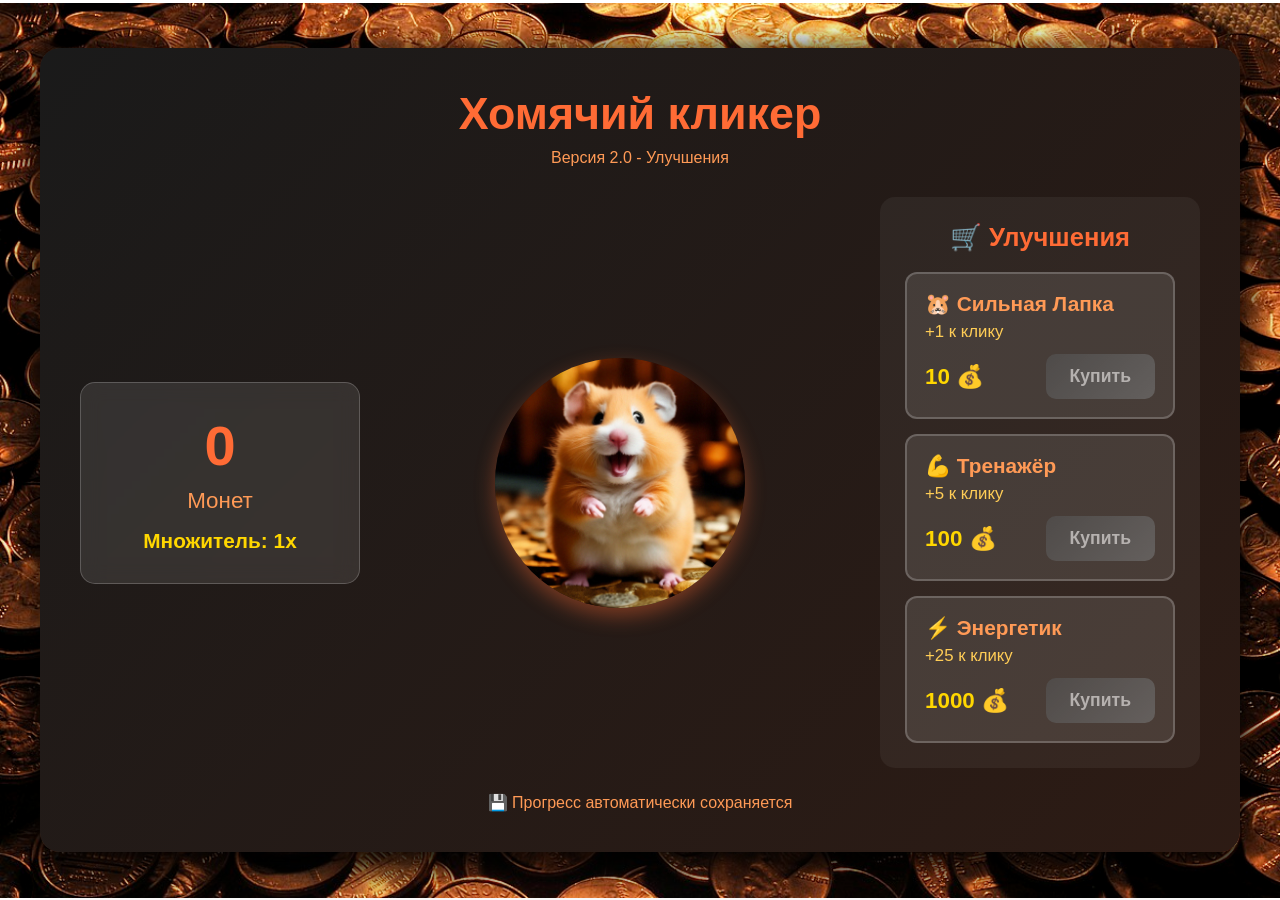
==== index.html @ 07d09e2d "Add JSDoc for v2.0" ====
<!doctype html>
<html lang="ru">
  <head>
    <meta charset="UTF-8" />
    <meta name="viewport" content="width=device-width, initial-scale=1.0" />
    <title>HamsterClicker v2.0</title>
    <link rel="stylesheet" href="style/global.css" />
    <link rel="stylesheet" href="style/text.css" />
    <link rel="stylesheet" href="style/components.css" />
  </head>
  <body>
    <div class="container">
      <h1>Хомячий кликер</h1>
      <div class="version">Версия 2.0 - Улучшения</div>

      <div class="game-layout">
        <!-- Колонка 1: Статистика -->
        <div class="stats">
          <div class="coins" id="coins">0</div>
          <div class="label">Монет</div>
          <div class="multiplier">Множитель: <span id="multiplier">1</span>x</div>
        </div>

        <!-- Колонка 2: Кнопка клика -->
        <button class="click-button" id="clickBtn"></button>

        <!-- Колонка 3: Магазин улучшений -->
        <div class="shop">
          <h2>🛒 Улучшения</h2>
          <div class="shop-items" id="shopItems"></div>
        </div>
      </div>

      <div class="footer">💾 Прогресс автоматически сохраняется</div>
    </div>
    <script type="module" src="/module/game.js"></script>
  </body>
</html>
---- style/global.css ----
/* Глобальные стили */
* {
  margin: 0;
  padding: 0;
  box-sizing: border-box;
}

body {
  font-family: "Arial", sans-serif;
  background: linear-gradient(135deg, #ff9a56 0%, #ffcd56 100%);
  background-image: url("../img/money.png");
  background-position: center;
  background-repeat: no-repeat;
  background-size: 100%;
  min-height: 100vh;
  display: flex;
  justify-content: center;
  align-items: center;
  padding: 20px;
}

/* Плавающий текст при клике */
.floating-text {
  position: fixed;
  font-size: 2em;
  font-weight: bold;
  color: #ff6b35;
  pointer-events: none;
  animation: floatUp 1s ease-out forwards;
  text-shadow: 2px 2px 4px rgba(0, 0, 0, 0.5);
  z-index: 1000;
}

@keyframes floatUp {
  0% {
    opacity: 1;
    transform: translateY(0);
  }
  100% {
    opacity: 0;
    transform: translateY(-100px);
  }
}
---- style/text.css ----
/* Заголовки и текст */
h1 {
  text-align: center;
  color: #ff6b35;
  margin-bottom: 10px;
  font-size: 2.8em;
}

.version {
  text-align: center;
  color: #ff9a56;
  margin-bottom: 30px;
  font-size: 1em;
}

.coins {
  font-size: 3.5em;
  color: #ff6b35;
  font-weight: bold;
  margin-bottom: 10px;
}

.label {
  color: #ff9a56;
  font-size: 1.4em;
}
---- style/components.css ----
/* Основной контейнер */
.container {
  background: linear-gradient(135deg, #1a1a1a 0%, #2d1b14 100%);
  border-radius: 20px;
  padding: 40px;
  box-shadow: 0 10px 30px 10px rgba(0, 0, 0, 0.9);
  max-width: 1200px;
  width: 100%;
}

.game-layout {
  display: grid;
  grid-template-columns: 280px 1fr 320px;
  gap: 40px;
  align-items: center;
}

/* Статистика */
.stats {
  background: rgba(255, 255, 255, 0.1);
  backdrop-filter: blur(10px);
  border: 1px solid rgba(255, 255, 255, 0.2);
  border-radius: 15px;
  padding: 30px;
  text-align: center;
}

.multiplier {
  color: #ffd700;
  font-size: 1.3em;
  margin-top: 15px;
  font-weight: bold;
}

/* Главная кнопка клика */
.click-button {
  width: 250px;
  height: 250px;
  border-radius: 50%;
  background: linear-gradient(135deg, #ff6b35 0%, #ff9a56 100%);
  border: none;
  color: white;
  font-size: 2em;
  font-weight: bold;
  cursor: pointer;
  margin: 0 auto;
  display: block;
  box-shadow: 0 8px 20px rgba(255, 107, 53, 0.4);
  transition: all 0.1s ease;
  background-image: url("../img/hamster.png");
  background-position: center;
  background-repeat: no-repeat;
  background-size: 100%;
}

.click-button:hover {
  transform: scale(1.05);
  box-shadow: 0 12px 25px rgba(255, 107, 53, 0.5);
}

.click-button:active {
  transform: scale(0.95);
}

/* Магазин улучшений */
.shop {
  background: rgba(255, 255, 255, 0.05);
  border-radius: 15px;
  padding: 25px;
}

.shop h2 {
  color: #ff6b35;
  font-size: 1.6em;
  margin-bottom: 20px;
  text-align: center;
}

/* Список улучшений */
.shop-items {
  display: flex;
  flex-direction: column;
  gap: 15px;
}

/* Элемент улучшения */
.shop-item {
  background: rgba(255, 255, 255, 0.1);
  border: 2px solid rgba(255, 255, 255, 0.2);
  border-radius: 12px;
  padding: 18px;
  transition: all 0.3s ease;
}

.shop-item:hover {
  background: rgba(255, 255, 255, 0.15);
  border-color: rgba(255, 154, 86, 0.5);
  transform: translateX(5px);
}

/* Информация об улучшении */
.shop-item-info {
  margin-bottom: 12px;
}

.shop-item-name {
  color: #ff9a56;
  font-size: 1.3em;
  font-weight: bold;
  margin-bottom: 6px;
}

.shop-item-power {
  color: #ffcd56;
  font-size: 1.05em;
}

/* Блок покупки */
.shop-item-buy {
  display: flex;
  justify-content: space-between;
  align-items: center;
}

.shop-item-cost {
  color: #ffd700;
  font-size: 1.4em;
  font-weight: bold;
}

.shop-item-cost::after {
  content: ' 💰';
}

/* Кнопка покупки */
.shop-item-btn {
  background: linear-gradient(135deg, #ff6b35 0%, #ff9a56 100%);
  border: none;
  border-radius: 10px;
  padding: 12px 24px;
  color: white;
  font-size: 1.1em;
  font-weight: bold;
  cursor: pointer;
  transition: all 0.3s ease;
}

.shop-item-btn:hover {
  transform: scale(1.05);
  box-shadow: 0 4px 15px rgba(255, 107, 53, 0.5);
}

.shop-item-btn.disabled {
  background: linear-gradient(135deg, #555 0%, #777 100%);
  cursor: not-allowed;
  opacity: 0.6;
}

.shop-item-btn.disabled:hover {
  transform: none;
  box-shadow: none;
}

/* Футер */
.footer {
  text-align: center;
  margin-top: 25px;
  color: #ff9a56;
  font-size: 1em;
}

/* Адаптивность */
@media (max-width: 1100px) {
  .game-layout {
    grid-template-columns: 1fr;
    gap: 25px;
  }
  
  .stats, .shop {
    max-width: 500px;
    margin: 0 auto;
  }
}
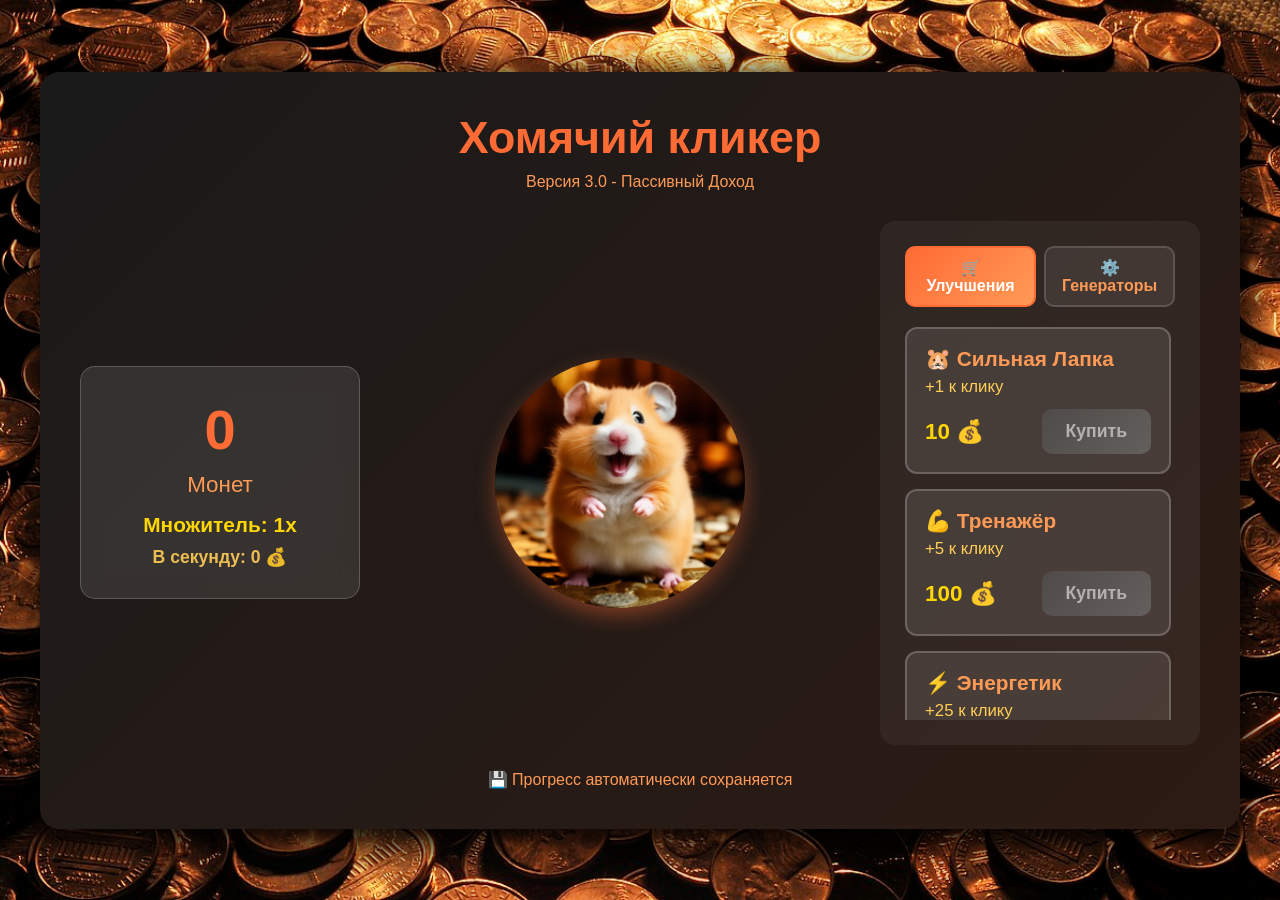
==== commit 42593018: "feat: add passive income" ====
--- a/index.html
+++ b/index.html
@@ -3,7 +3,7 @@
   <head>
     <meta charset="UTF-8" />
     <meta name="viewport" content="width=device-width, initial-scale=1.0" />
-    <title>HamsterClicker v2.0</title>
+    <title>HamsterClicker v3.0</title>
     <link rel="stylesheet" href="style/global.css" />
     <link rel="stylesheet" href="style/text.css" />
     <link rel="stylesheet" href="style/components.css" />
@@ -11,7 +11,7 @@
   <body>
     <div class="container">
       <h1>Хомячий кликер</h1>
-      <div class="version">Версия 2.0 - Улучшения</div>
+      <div class="version">Версия 3.0 - Пассивный Доход</div>
 
       <div class="game-layout">
         <!-- Колонка 1: Статистика -->
@@ -19,15 +19,26 @@
           <div class="coins" id="coins">0</div>
           <div class="label">Монет</div>
           <div class="multiplier">Множитель: <span id="multiplier">1</span>x</div>
+          <div class="passive-income">В секунду: <span id="coinsPerSec">0</span> 💰</div>
         </div>
 
         <!-- Колонка 2: Кнопка клика -->
         <button class="click-button" id="clickBtn"></button>
 
-        <!-- Колонка 3: Магазин улучшений -->
+        <!-- Колонка 3: Единый магазин с табами -->
         <div class="shop">
-          <h2>🛒 Улучшения</h2>
-          <div class="shop-items" id="shopItems"></div>
+          <div class="shop-tabs">
+            <button class="shop-tab active" id="tab-upgrades">🛒 Улучшения</button>
+            <button class="shop-tab" id="tab-generators">⚙️ Генераторы</button>
+          </div>
+
+          <div class="shop-panel" id="panel-upgrades">
+            <div class="shop-items" id="shopItems"></div>
+          </div>
+
+          <div class="shop-panel hidden" id="panel-generators">
+            <div class="shop-items" id="generatorItems"></div>
+          </div>
         </div>
       </div>
 
--- a/style/global.css
+++ b/style/global.css
@@ -7,11 +7,11 @@
 
 body {
   font-family: "Arial", sans-serif;
-  background: linear-gradient(135deg, #ff9a56 0%, #ffcd56 100%);
+  background: linear-gradient(135deg, #ff9a56 0%, #ffcd56 100%) center / cover fixed;
   background-image: url("../img/money.png");
   background-position: center;
   background-repeat: no-repeat;
-  background-size: 100%;
+  background-size: cover;
   min-height: 100vh;
   display: flex;
   justify-content: center;
--- a/style/components.css
+++ b/style/components.css
@@ -30,6 +30,15 @@
   font-size: 1.3em;
   margin-top: 15px;
   font-weight: bold;
+}
+
+/* Пассивный доход в секунду */
+.passive-income {
+  color: #ffcd56;
+  font-size: 1.1em;
+  margin-top: 10px;
+  font-weight: bold;
+  opacity: 0.9;
 }
 
 /* Главная кнопка клика */
@@ -62,21 +71,78 @@
   transform: scale(0.95);
 }
 
-/* Магазин улучшений */
+/* Магазин */
 .shop {
   background: rgba(255, 255, 255, 0.05);
   border-radius: 15px;
   padding: 25px;
 }
 
-.shop h2 {
-  color: #ff6b35;
-  font-size: 1.6em;
+/* Табы переключения разделов магазина */
+.shop-tabs {
+  display: flex;
+  gap: 8px;
   margin-bottom: 20px;
-  text-align: center;
-}
-
-/* Список улучшений */
+}
+
+.shop-tab {
+  flex: 1;
+  background: rgba(255, 255, 255, 0.08);
+  border: 2px solid rgba(255, 255, 255, 0.15);
+  border-radius: 10px;
+  padding: 10px 8px;
+  color: #ff9a56;
+  font-size: 1em;
+  font-weight: bold;
+  cursor: pointer;
+  transition: all 0.2s ease;
+}
+
+.shop-tab:hover {
+  background: rgba(255, 255, 255, 0.14);
+  border-color: rgba(255, 154, 86, 0.4);
+}
+
+.shop-tab.active {
+  background: linear-gradient(135deg, #ff6b35 0%, #ff9a56 100%);
+  border-color: #ff6b35;
+  color: white;
+}
+
+/* Панели магазина */
+.shop-panel {
+  display: block;
+  /* Фиксированная высота — ровно 3 товара (121px) + 2 gap (15px) = 393px */
+  height: 393px;
+  overflow-y: auto;
+  overflow-x: hidden;
+  padding-right: 4px;
+  scrollbar-width: thin;
+  scrollbar-color: rgba(255, 107, 53, 0.4) transparent;
+}
+
+.shop-panel::-webkit-scrollbar {
+  width: 4px;
+}
+
+.shop-panel::-webkit-scrollbar-track {
+  background: transparent;
+}
+
+.shop-panel::-webkit-scrollbar-thumb {
+  background: rgba(255, 107, 53, 0.4);
+  border-radius: 4px;
+}
+
+.shop-panel::-webkit-scrollbar-thumb:hover {
+  background: rgba(255, 107, 53, 0.7);
+}
+
+.shop-panel.hidden {
+  display: none;
+}
+
+/* Список улучшений / генераторов */
 .shop-items {
   display: flex;
   flex-direction: column;
@@ -113,6 +179,13 @@
 .shop-item-power {
   color: #ffcd56;
   font-size: 1.05em;
+}
+
+/* Строка со счётчиком купленных генераторов */
+.shop-item-owned {
+  color: rgba(255, 205, 86, 0.6);
+  font-size: 0.9em;
+  margin-top: 6px;
 }
 
 /* Блок покупки */
@@ -175,7 +248,7 @@
     grid-template-columns: 1fr;
     gap: 25px;
   }
-  
+
   .stats, .shop {
     max-width: 500px;
     margin: 0 auto;
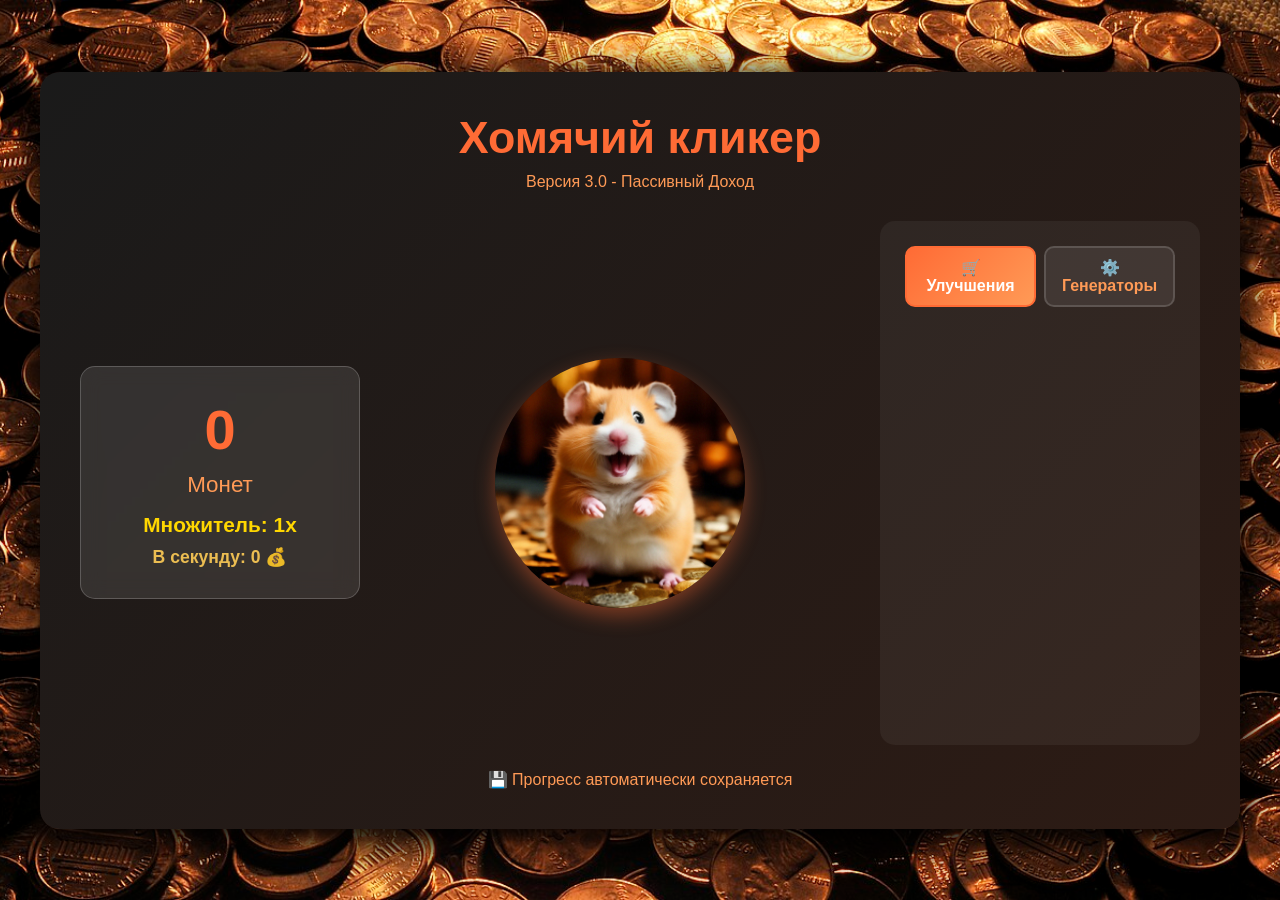
==== commit 9c393af7: "fix: src in index.html" ====
--- a/index.html
+++ b/index.html
@@ -44,6 +44,6 @@
 
       <div class="footer">💾 Прогресс автоматически сохраняется</div>
     </div>
-    <script type="module" src="/module/game.js"></script>
+    <script type="module" src="../HamsterClickerRep/module/game.js"></script>
   </body>
 </html>
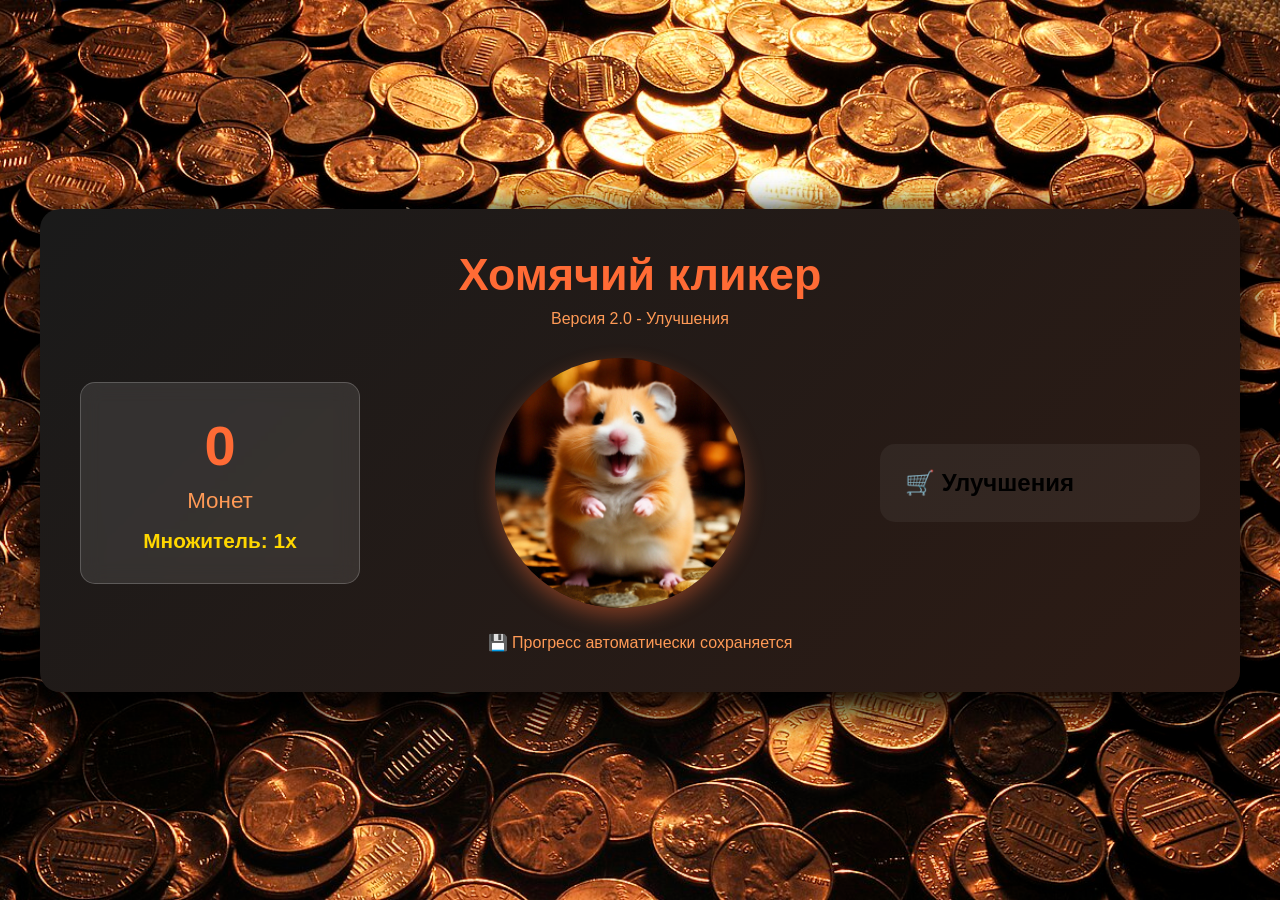
==== commit 9ad49647: "fix: In index.html changed the path to js and changed the start guide" ====
--- a/index.html
+++ b/index.html
@@ -3,7 +3,7 @@
   <head>
     <meta charset="UTF-8" />
     <meta name="viewport" content="width=device-width, initial-scale=1.0" />
-    <title>HamsterClicker v3.0</title>
+    <title>HamsterClicker v2.0</title>
     <link rel="stylesheet" href="style/global.css" />
     <link rel="stylesheet" href="style/text.css" />
     <link rel="stylesheet" href="style/components.css" />
@@ -11,7 +11,7 @@
   <body>
     <div class="container">
       <h1>Хомячий кликер</h1>
-      <div class="version">Версия 3.0 - Пассивный Доход</div>
+      <div class="version">Версия 2.0 - Улучшения</div>
 
       <div class="game-layout">
         <!-- Колонка 1: Статистика -->
@@ -19,26 +19,15 @@
           <div class="coins" id="coins">0</div>
           <div class="label">Монет</div>
           <div class="multiplier">Множитель: <span id="multiplier">1</span>x</div>
-          <div class="passive-income">В секунду: <span id="coinsPerSec">0</span> 💰</div>
         </div>
 
         <!-- Колонка 2: Кнопка клика -->
         <button class="click-button" id="clickBtn"></button>
 
-        <!-- Колонка 3: Единый магазин с табами -->
+        <!-- Колонка 3: Магазин улучшений -->
         <div class="shop">
-          <div class="shop-tabs">
-            <button class="shop-tab active" id="tab-upgrades">🛒 Улучшения</button>
-            <button class="shop-tab" id="tab-generators">⚙️ Генераторы</button>
-          </div>
-
-          <div class="shop-panel" id="panel-upgrades">
-            <div class="shop-items" id="shopItems"></div>
-          </div>
-
-          <div class="shop-panel hidden" id="panel-generators">
-            <div class="shop-items" id="generatorItems"></div>
-          </div>
+          <h2>🛒 Улучшения</h2>
+          <div class="shop-items" id="shopItems"></div>
         </div>
       </div>
 
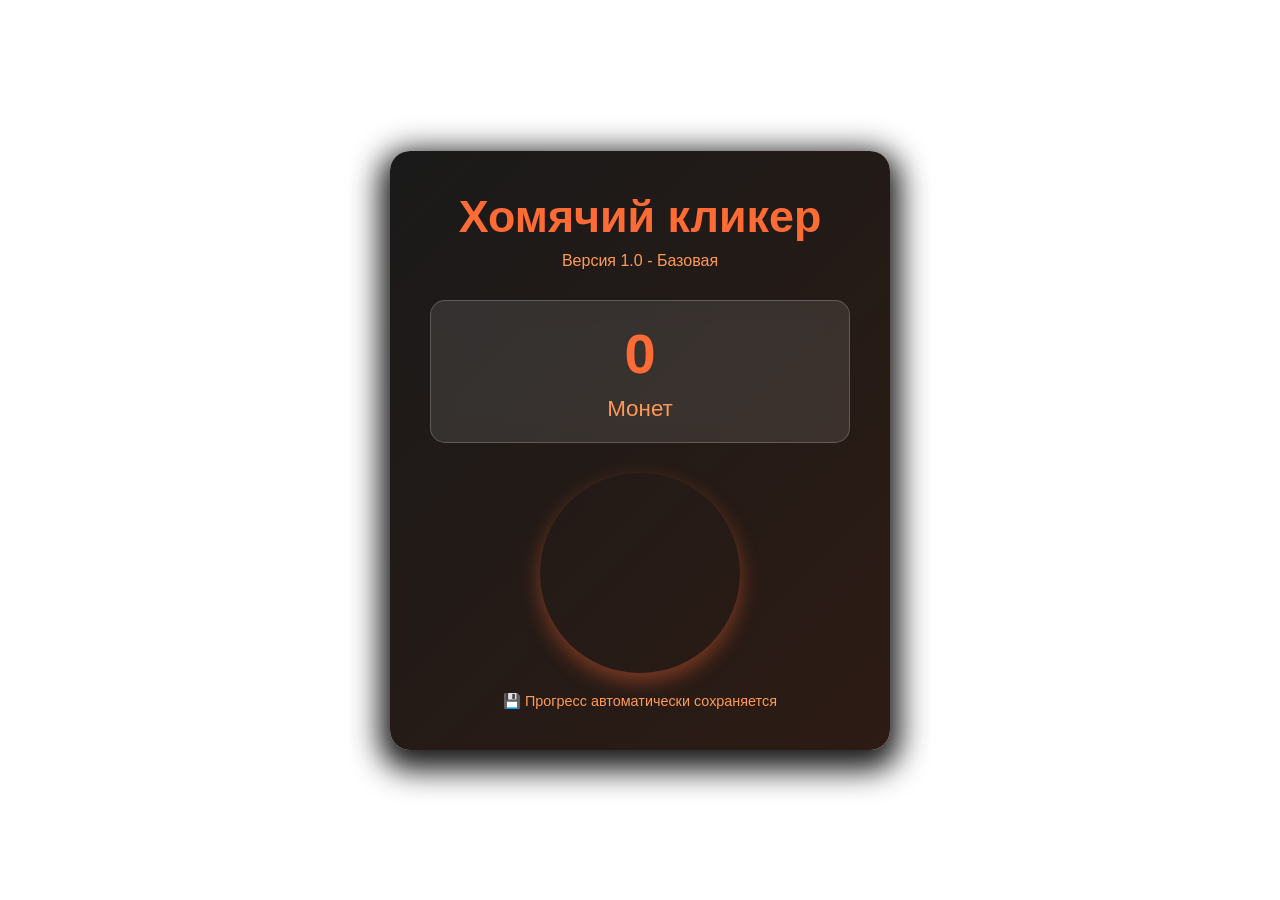
==== commit efa8e24c: "Fix: paths and README" ====
--- a/index.html
+++ b/index.html
@@ -3,7 +3,7 @@
   <head>
     <meta charset="UTF-8" />
     <meta name="viewport" content="width=device-width, initial-scale=1.0" />
-    <title>HamsterClicker v2.0</title>
+    <title>HamsterClicker</title>
     <link rel="stylesheet" href="style/global.css" />
     <link rel="stylesheet" href="style/text.css" />
     <link rel="stylesheet" href="style/components.css" />
@@ -11,25 +11,14 @@
   <body>
     <div class="container">
       <h1>Хомячий кликер</h1>
-      <div class="version">Версия 2.0 - Улучшения</div>
+      <div class="version">Версия 1.0 - Базовая</div>
 
-      <div class="game-layout">
-        <!-- Колонка 1: Статистика -->
-        <div class="stats">
-          <div class="coins" id="coins">0</div>
-          <div class="label">Монет</div>
-          <div class="multiplier">Множитель: <span id="multiplier">1</span>x</div>
-        </div>
+      <div class="stats">
+        <div class="coins" id="coins">0</div>
+        <div class="label">Монет</div>
+      </div>
 
-        <!-- Колонка 2: Кнопка клика -->
-        <button class="click-button" id="clickBtn"></button>
-
-        <!-- Колонка 3: Магазин улучшений -->
-        <div class="shop">
-          <h2>🛒 Улучшения</h2>
-          <div class="shop-items" id="shopItems"></div>
-        </div>
-      </div>
+      <button class="click-button" id="clickBtn"></button>
 
       <div class="footer">💾 Прогресс автоматически сохраняется</div>
     </div>
--- a/style/global.css
+++ b/style/global.css
@@ -7,37 +7,14 @@
 
 body {
   font-family: "Arial", sans-serif;
-  background: linear-gradient(135deg, #ff9a56 0%, #ffcd56 100%) center / cover fixed;
-  background-image: url("../img/money.png");
+  background: linear-gradient(135deg, #ff9a56 0%, #ffcd56 100%);
+  background-image: url("/HamsterClickerRep/img/money.png");
   background-position: center;
   background-repeat: no-repeat;
-  background-size: cover;
+  background-size: 100%;
   min-height: 100vh;
   display: flex;
   justify-content: center;
   align-items: center;
   padding: 20px;
 }
-
-/* Плавающий текст при клике */
-.floating-text {
-  position: fixed;
-  font-size: 2em;
-  font-weight: bold;
-  color: #ff6b35;
-  pointer-events: none;
-  animation: floatUp 1s ease-out forwards;
-  text-shadow: 2px 2px 4px rgba(0, 0, 0, 0.5);
-  z-index: 1000;
-}
-
-@keyframes floatUp {
-  0% {
-    opacity: 1;
-    transform: translateY(0);
-  }
-  100% {
-    opacity: 0;
-    transform: translateY(-100px);
-  }
-}
--- a/style/components.css
+++ b/style/components.css
@@ -4,15 +4,8 @@
   border-radius: 20px;
   padding: 40px;
   box-shadow: 0 10px 30px 10px rgba(0, 0, 0, 0.9);
-  max-width: 1200px;
+  max-width: 500px;
   width: 100%;
-}
-
-.game-layout {
-  display: grid;
-  grid-template-columns: 280px 1fr 320px;
-  gap: 40px;
-  align-items: center;
 }
 
 /* Статистика */
@@ -21,30 +14,15 @@
   backdrop-filter: blur(10px);
   border: 1px solid rgba(255, 255, 255, 0.2);
   border-radius: 15px;
-  padding: 30px;
+  padding: 20px;
+  margin-bottom: 30px;
   text-align: center;
-}
-
-.multiplier {
-  color: #ffd700;
-  font-size: 1.3em;
-  margin-top: 15px;
-  font-weight: bold;
-}
-
-/* Пассивный доход в секунду */
-.passive-income {
-  color: #ffcd56;
-  font-size: 1.1em;
-  margin-top: 10px;
-  font-weight: bold;
-  opacity: 0.9;
 }
 
 /* Главная кнопка клика */
 .click-button {
-  width: 250px;
-  height: 250px;
+  width: 200px;
+  height: 200px;
   border-radius: 50%;
   background: linear-gradient(135deg, #ff6b35 0%, #ff9a56 100%);
   border: none;
@@ -56,7 +34,7 @@
   display: block;
   box-shadow: 0 8px 20px rgba(255, 107, 53, 0.4);
   transition: all 0.1s ease;
-  background-image: url("../img/hamster.png");
+  background-image: url("/HamsterClickerRep/img/hamster.png");
   background-position: center;
   background-repeat: no-repeat;
   background-size: 100%;
@@ -71,186 +49,10 @@
   transform: scale(0.95);
 }
 
-/* Магазин */
-.shop {
-  background: rgba(255, 255, 255, 0.05);
-  border-radius: 15px;
-  padding: 25px;
-}
-
-/* Табы переключения разделов магазина */
-.shop-tabs {
-  display: flex;
-  gap: 8px;
-  margin-bottom: 20px;
-}
-
-.shop-tab {
-  flex: 1;
-  background: rgba(255, 255, 255, 0.08);
-  border: 2px solid rgba(255, 255, 255, 0.15);
-  border-radius: 10px;
-  padding: 10px 8px;
-  color: #ff9a56;
-  font-size: 1em;
-  font-weight: bold;
-  cursor: pointer;
-  transition: all 0.2s ease;
-}
-
-.shop-tab:hover {
-  background: rgba(255, 255, 255, 0.14);
-  border-color: rgba(255, 154, 86, 0.4);
-}
-
-.shop-tab.active {
-  background: linear-gradient(135deg, #ff6b35 0%, #ff9a56 100%);
-  border-color: #ff6b35;
-  color: white;
-}
-
-/* Панели магазина */
-.shop-panel {
-  display: block;
-  /* Фиксированная высота — ровно 3 товара (121px) + 2 gap (15px) = 393px */
-  height: 393px;
-  overflow-y: auto;
-  overflow-x: hidden;
-  padding-right: 4px;
-  scrollbar-width: thin;
-  scrollbar-color: rgba(255, 107, 53, 0.4) transparent;
-}
-
-.shop-panel::-webkit-scrollbar {
-  width: 4px;
-}
-
-.shop-panel::-webkit-scrollbar-track {
-  background: transparent;
-}
-
-.shop-panel::-webkit-scrollbar-thumb {
-  background: rgba(255, 107, 53, 0.4);
-  border-radius: 4px;
-}
-
-.shop-panel::-webkit-scrollbar-thumb:hover {
-  background: rgba(255, 107, 53, 0.7);
-}
-
-.shop-panel.hidden {
-  display: none;
-}
-
-/* Список улучшений / генераторов */
-.shop-items {
-  display: flex;
-  flex-direction: column;
-  gap: 15px;
-}
-
-/* Элемент улучшения */
-.shop-item {
-  background: rgba(255, 255, 255, 0.1);
-  border: 2px solid rgba(255, 255, 255, 0.2);
-  border-radius: 12px;
-  padding: 18px;
-  transition: all 0.3s ease;
-}
-
-.shop-item:hover {
-  background: rgba(255, 255, 255, 0.15);
-  border-color: rgba(255, 154, 86, 0.5);
-  transform: translateX(5px);
-}
-
-/* Информация об улучшении */
-.shop-item-info {
-  margin-bottom: 12px;
-}
-
-.shop-item-name {
-  color: #ff9a56;
-  font-size: 1.3em;
-  font-weight: bold;
-  margin-bottom: 6px;
-}
-
-.shop-item-power {
-  color: #ffcd56;
-  font-size: 1.05em;
-}
-
-/* Строка со счётчиком купленных генераторов */
-.shop-item-owned {
-  color: rgba(255, 205, 86, 0.6);
-  font-size: 0.9em;
-  margin-top: 6px;
-}
-
-/* Блок покупки */
-.shop-item-buy {
-  display: flex;
-  justify-content: space-between;
-  align-items: center;
-}
-
-.shop-item-cost {
-  color: #ffd700;
-  font-size: 1.4em;
-  font-weight: bold;
-}
-
-.shop-item-cost::after {
-  content: ' 💰';
-}
-
-/* Кнопка покупки */
-.shop-item-btn {
-  background: linear-gradient(135deg, #ff6b35 0%, #ff9a56 100%);
-  border: none;
-  border-radius: 10px;
-  padding: 12px 24px;
-  color: white;
-  font-size: 1.1em;
-  font-weight: bold;
-  cursor: pointer;
-  transition: all 0.3s ease;
-}
-
-.shop-item-btn:hover {
-  transform: scale(1.05);
-  box-shadow: 0 4px 15px rgba(255, 107, 53, 0.5);
-}
-
-.shop-item-btn.disabled {
-  background: linear-gradient(135deg, #555 0%, #777 100%);
-  cursor: not-allowed;
-  opacity: 0.6;
-}
-
-.shop-item-btn.disabled:hover {
-  transform: none;
-  box-shadow: none;
-}
-
 /* Футер */
 .footer {
   text-align: center;
-  margin-top: 25px;
+  margin-top: 20px;
   color: #ff9a56;
-  font-size: 1em;
+  font-size: 0.9em;
 }
-
-/* Адаптивность */
-@media (max-width: 1100px) {
-  .game-layout {
-    grid-template-columns: 1fr;
-    gap: 25px;
-  }
-
-  .stats, .shop {
-    max-width: 500px;
-    margin: 0 auto;
-  }
-}
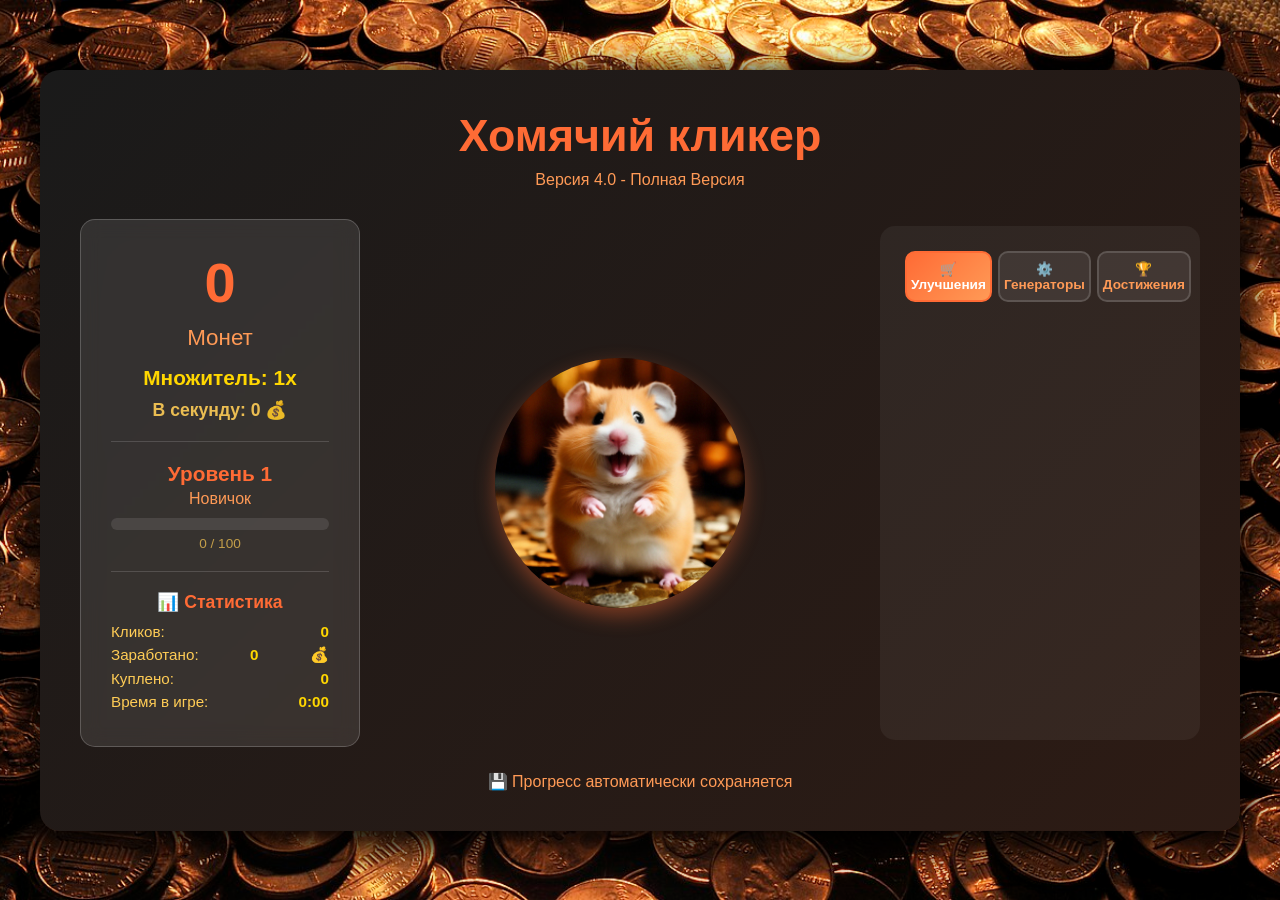
==== commit 7492f6e2: "version 4 and fix script path in index.html" ====
--- a/index.html
+++ b/index.html
@@ -3,7 +3,7 @@
   <head>
     <meta charset="UTF-8" />
     <meta name="viewport" content="width=device-width, initial-scale=1.0" />
-    <title>HamsterClicker</title>
+    <title>HamsterClicker v4.0</title>
     <link rel="stylesheet" href="style/global.css" />
     <link rel="stylesheet" href="style/text.css" />
     <link rel="stylesheet" href="style/components.css" />
@@ -11,14 +11,60 @@
   <body>
     <div class="container">
       <h1>Хомячий кликер</h1>
-      <div class="version">Версия 1.0 - Базовая</div>
+      <div class="version">Версия 4.0 - Полная Версия</div>
 
-      <div class="stats">
-        <div class="coins" id="coins">0</div>
-        <div class="label">Монет</div>
+      <div class="game-layout">
+        <!-- Колонка 1: Статистика + Уровень -->
+        <div class="stats">
+          <div class="coins" id="coins">0</div>
+          <div class="label">Монет</div>
+          <div class="multiplier">Множитель: <span id="multiplier">1</span>x</div>
+          <div class="passive-income">В секунду: <span id="coinsPerSec">0</span> 💰</div>
+
+          <div class="level-block">
+            <div class="level-title">Уровень <span id="level">1</span></div>
+            <div class="level-name" id="levelName">Новичок</div>
+            <div class="progress-bar-wrap">
+              <div class="progress-bar" id="progressBar"></div>
+            </div>
+            <div class="progress-label">
+              <span id="progressCurrent">0</span> / <span id="progressNext">100</span>
+            </div>
+          </div>
+
+          <div class="stats-block">
+            <div class="stats-title">📊 Статистика</div>
+            <div class="stats-row">Кликов: <span id="totalClicks">0</span></div>
+            <div class="stats-row">Заработано: <span id="totalEarned">0</span> 💰</div>
+            <div class="stats-row">Куплено: <span id="totalPurchases">0</span></div>
+            <div class="stats-row">Время в игре: <span id="playTime">0:00</span></div>
+          </div>
+        </div>
+
+        <!-- Колонка 2: Кнопка клика -->
+        <button class="click-button" id="clickBtn"></button>
+
+        <!-- Колонка 3: Магазин + Достижения -->
+        <div class="shop">
+          <div class="shop-tabs">
+            <button class="shop-tab active" id="tab-upgrades">🛒 Улучшения</button>
+            <button class="shop-tab" id="tab-generators">⚙️ Генераторы</button>
+            <button class="shop-tab" id="tab-achievements">🏆 Достижения</button>
+          </div>
+
+          <div class="shop-panel" id="panel-upgrades">
+            <div class="shop-items" id="shopItems"></div>
+          </div>
+
+          <div class="shop-panel hidden" id="panel-generators">
+            <div class="shop-items" id="generatorItems"></div>
+          </div>
+
+          <div class="shop-panel hidden" id="panel-achievements">
+            <div class="shop-items" id="achievementItems"></div>
+          </div>
+        </div>
       </div>
-
-      <button class="click-button" id="clickBtn"></button>
 
       <div class="footer">💾 Прогресс автоматически сохраняется</div>
     </div>
--- a/style/global.css
+++ b/style/global.css
@@ -7,14 +7,80 @@
 
 body {
   font-family: "Arial", sans-serif;
-  background: linear-gradient(135deg, #ff9a56 0%, #ffcd56 100%);
-  background-image: url("/HamsterClickerRep/img/money.png");
+  background: linear-gradient(135deg, #ff9a56 0%, #ffcd56 100%) center / cover fixed;
+  background-image: url("../img/money.png");
   background-position: center;
   background-repeat: no-repeat;
-  background-size: 100%;
+  background-size: cover;
   min-height: 100vh;
   display: flex;
   justify-content: center;
   align-items: center;
   padding: 20px;
 }
+
+/* Плавающий текст при клике */
+.floating-text {
+  position: fixed;
+  font-size: 2em;
+  font-weight: bold;
+  color: #ff6b35;
+  pointer-events: none;
+  animation: floatUp 1s ease-out forwards;
+  text-shadow: 2px 2px 4px rgba(0, 0, 0, 0.5);
+  z-index: 1000;
+}
+
+@keyframes floatUp {
+  0% {
+    opacity: 1;
+    transform: translateY(0);
+  }
+  100% {
+    opacity: 0;
+    transform: translateY(-100px);
+  }
+}
+
+/* Уведомление о разблокировке достижения */
+.achievement-notification {
+  position: fixed;
+  bottom: 30px;
+  right: 30px;
+  background: linear-gradient(135deg, #2d1b14 0%, #1a1a1a 100%);
+  border: 2px solid #ffd700;
+  border-radius: 14px;
+  padding: 16px 22px;
+  display: flex;
+  flex-direction: column;
+  gap: 4px;
+  z-index: 2000;
+  box-shadow: 0 6px 24px rgba(0, 0, 0, 0.7);
+  animation: notifIn 0.4s ease;
+}
+
+.notif-title {
+  color: #ffd700;
+  font-size: 0.9em;
+  font-weight: bold;
+}
+
+.notif-name {
+  color: #ff9a56;
+  font-size: 1.1em;
+  font-weight: bold;
+}
+
+.notif-hide {
+  animation: notifOut 0.5s ease forwards;
+}
+
+@keyframes notifIn {
+  from { opacity: 0; transform: translateX(60px); }
+  to   { opacity: 1; transform: translateX(0);    }
+}
+
+@keyframes notifOut {
+  from { opacity: 1; transform: translateX(0);    }
+  to   { opacity: 0; transform: translateX(60px); }
+}
--- a/style/components.css
+++ b/style/components.css
@@ -4,8 +4,15 @@
   border-radius: 20px;
   padding: 40px;
   box-shadow: 0 10px 30px 10px rgba(0, 0, 0, 0.9);
-  max-width: 500px;
+  max-width: 1200px;
   width: 100%;
+}
+
+.game-layout {
+  display: grid;
+  grid-template-columns: 280px 1fr 320px;
+  gap: 40px;
+  align-items: center;
 }
 
 /* Статистика */
@@ -14,15 +21,101 @@
   backdrop-filter: blur(10px);
   border: 1px solid rgba(255, 255, 255, 0.2);
   border-radius: 15px;
-  padding: 20px;
-  margin-bottom: 30px;
+  padding: 30px;
   text-align: center;
+}
+
+.multiplier {
+  color: #ffd700;
+  font-size: 1.3em;
+  margin-top: 15px;
+  font-weight: bold;
+}
+
+/* Пассивный доход в секунду */
+.passive-income {
+  color: #ffcd56;
+  font-size: 1.1em;
+  margin-top: 10px;
+  font-weight: bold;
+  opacity: 0.9;
+}
+
+/* Блок уровня */
+.level-block {
+  margin-top: 20px;
+  padding-top: 20px;
+  border-top: 1px solid rgba(255, 255, 255, 0.15);
+}
+
+.level-title {
+  color: #ff6b35;
+  font-size: 1.3em;
+  font-weight: bold;
+  margin-bottom: 4px;
+}
+
+.level-name {
+  color: #ff9a56;
+  font-size: 1em;
+  margin-bottom: 10px;
+}
+
+/* Прогресс-бар */
+.progress-bar-wrap {
+  background: rgba(255, 255, 255, 0.1);
+  border-radius: 8px;
+  height: 12px;
+  overflow: hidden;
+  margin-bottom: 6px;
+}
+
+.progress-bar {
+  height: 100%;
+  width: 0%;
+  background: linear-gradient(90deg, #ff6b35 0%, #ff9a56 100%);
+  border-radius: 8px;
+  transition: width 0.4s ease;
+}
+
+.progress-label {
+  color: rgba(255, 205, 86, 0.7);
+  font-size: 0.85em;
+}
+
+/* Расширенная статистика */
+.stats-block {
+  margin-top: 20px;
+  padding-top: 20px;
+  border-top: 1px solid rgba(255, 255, 255, 0.15);
+  text-align: left;
+}
+
+.stats-title {
+  color: #ff6b35;
+  font-size: 1.1em;
+  font-weight: bold;
+  margin-bottom: 10px;
+  text-align: center;
+}
+
+.stats-row {
+  color: #ffcd56;
+  font-size: 0.95em;
+  margin-bottom: 6px;
+  display: flex;
+  justify-content: space-between;
+}
+
+.stats-row span {
+  color: #ffd700;
+  font-weight: bold;
 }
 
 /* Главная кнопка клика */
 .click-button {
-  width: 200px;
-  height: 200px;
+  width: 250px;
+  height: 250px;
   border-radius: 50%;
   background: linear-gradient(135deg, #ff6b35 0%, #ff9a56 100%);
   border: none;
@@ -34,7 +127,7 @@
   display: block;
   box-shadow: 0 8px 20px rgba(255, 107, 53, 0.4);
   transition: all 0.1s ease;
-  background-image: url("/HamsterClickerRep/img/hamster.png");
+  background-image: url("../img/hamster.png");
   background-position: center;
   background-repeat: no-repeat;
   background-size: 100%;
@@ -49,10 +142,219 @@
   transform: scale(0.95);
 }
 
+/* Магазин */
+.shop {
+  background: rgba(255, 255, 255, 0.05);
+  border-radius: 15px;
+  padding: 25px;
+}
+
+/* Табы переключения разделов магазина */
+.shop-tabs {
+  display: flex;
+  gap: 6px;
+  margin-bottom: 20px;
+}
+
+.shop-tab {
+  flex: 1;
+  background: rgba(255, 255, 255, 0.08);
+  border: 2px solid rgba(255, 255, 255, 0.15);
+  border-radius: 10px;
+  padding: 8px 4px;
+  color: #ff9a56;
+  font-size: 0.85em;
+  font-weight: bold;
+  cursor: pointer;
+  transition: all 0.2s ease;
+}
+
+.shop-tab:hover {
+  background: rgba(255, 255, 255, 0.14);
+  border-color: rgba(255, 154, 86, 0.4);
+}
+
+.shop-tab.active {
+  background: linear-gradient(135deg, #ff6b35 0%, #ff9a56 100%);
+  border-color: #ff6b35;
+  color: white;
+}
+
+/* Панели магазина */
+.shop-panel {
+  display: block;
+  /* Фиксированная высота — ровно 3 товара (121px) + 2 gap (15px) = 393px */
+  height: 393px;
+  overflow-y: auto;
+  overflow-x: hidden;
+  padding-right: 4px;
+  scrollbar-width: thin;
+  scrollbar-color: rgba(255, 107, 53, 0.4) transparent;
+}
+
+.shop-panel::-webkit-scrollbar {
+  width: 4px;
+}
+
+.shop-panel::-webkit-scrollbar-track {
+  background: transparent;
+}
+
+.shop-panel::-webkit-scrollbar-thumb {
+  background: rgba(255, 107, 53, 0.4);
+  border-radius: 4px;
+}
+
+.shop-panel::-webkit-scrollbar-thumb:hover {
+  background: rgba(255, 107, 53, 0.7);
+}
+
+.shop-panel.hidden {
+  display: none;
+}
+
+/* Список улучшений / генераторов */
+.shop-items {
+  display: flex;
+  flex-direction: column;
+  gap: 15px;
+}
+
+/* Элемент улучшения */
+.shop-item {
+  background: rgba(255, 255, 255, 0.1);
+  border: 2px solid rgba(255, 255, 255, 0.2);
+  border-radius: 12px;
+  padding: 18px;
+  transition: all 0.3s ease;
+}
+
+.shop-item:hover {
+  background: rgba(255, 255, 255, 0.15);
+  border-color: rgba(255, 154, 86, 0.5);
+  transform: translateX(5px);
+}
+
+/* Достижение — выполненное */
+.achievement-item.unlocked {
+  border-color: rgba(255, 215, 0, 0.6);
+  background: rgba(255, 215, 0, 0.08);
+}
+
+/* Достижение — заблокированное */
+.achievement-item.locked {
+  opacity: 0.45;
+}
+
+.achievement-item.locked:hover {
+  transform: none;
+}
+
+/* Информация об улучшении */
+.shop-item-info {
+  margin-bottom: 12px;
+}
+
+.shop-item-name {
+  color: #ff9a56;
+  font-size: 1.3em;
+  font-weight: bold;
+  margin-bottom: 6px;
+}
+
+.shop-item-power {
+  color: #ffcd56;
+  font-size: 1.05em;
+}
+
+/* Строка со счётчиком купленных генераторов */
+.shop-item-owned {
+  color: rgba(255, 205, 86, 0.6);
+  font-size: 0.9em;
+  margin-top: 6px;
+}
+
+/* Блок покупки */
+.shop-item-buy {
+  display: flex;
+  justify-content: space-between;
+  align-items: center;
+}
+
+.shop-item-cost {
+  color: #ffd700;
+  font-size: 1.4em;
+  font-weight: bold;
+}
+
+.shop-item-cost::after {
+  content: ' 💰';
+}
+
+/* Кнопка покупки */
+.shop-item-btn {
+  background: linear-gradient(135deg, #ff6b35 0%, #ff9a56 100%);
+  border: none;
+  border-radius: 10px;
+  padding: 12px 24px;
+  color: white;
+  font-size: 1.1em;
+  font-weight: bold;
+  cursor: pointer;
+  transition: all 0.3s ease;
+}
+
+.shop-item-btn:hover {
+  transform: scale(1.05);
+  box-shadow: 0 4px 15px rgba(255, 107, 53, 0.5);
+}
+
+.shop-item-btn.disabled {
+  background: linear-gradient(135deg, #555 0%, #777 100%);
+  cursor: not-allowed;
+  opacity: 0.6;
+}
+
+.shop-item-btn.disabled:hover {
+  transform: none;
+  box-shadow: none;
+}
+
+/* Карточка достижения */
+.achievement-desc {
+  color: #ffcd56;
+  font-size: 0.95em;
+  margin-top: 4px;
+}
+
+.achievement-status {
+  margin-top: 10px;
+  font-size: 0.9em;
+  font-weight: bold;
+  color: rgba(255, 255, 255, 0.4);
+}
+
+.achievement-item.unlocked .achievement-status {
+  color: #ffd700;
+}
+
 /* Футер */
 .footer {
   text-align: center;
-  margin-top: 20px;
+  margin-top: 25px;
   color: #ff9a56;
-  font-size: 0.9em;
-}
+  font-size: 1em;
+}
+
+/* Адаптивность */
+@media (max-width: 1100px) {
+  .game-layout {
+    grid-template-columns: 1fr;
+    gap: 25px;
+  }
+
+  .stats, .shop {
+    max-width: 500px;
+    margin: 0 auto;
+  }
+}
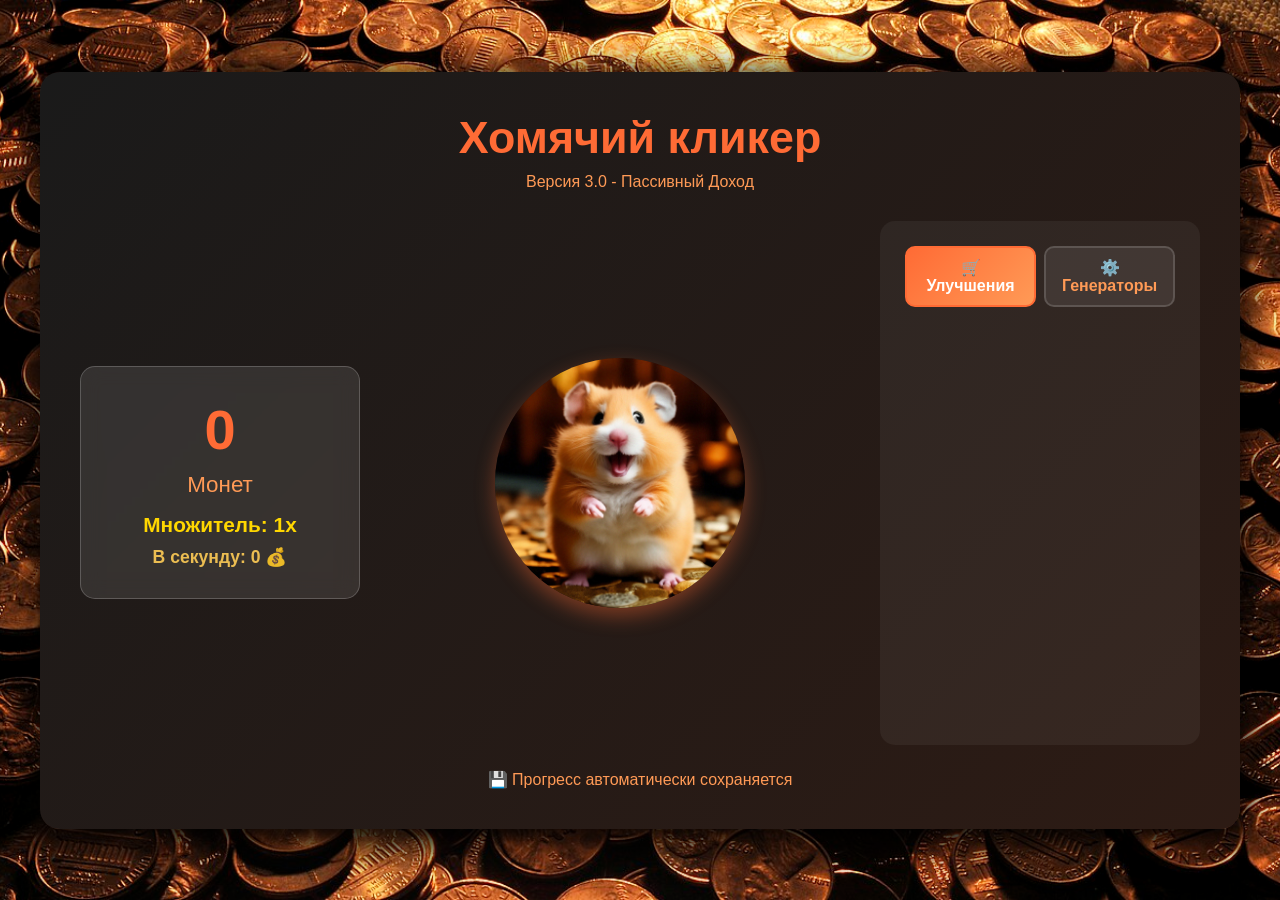
==== commit 9accd5c0: "Merge pull request #3 from Alexander-Osyanin/ClickerTeam3.1 feat: add passive income" ====
--- a/index.html
+++ b/index.html
@@ -3,7 +3,7 @@
   <head>
     <meta charset="UTF-8" />
     <meta name="viewport" content="width=device-width, initial-scale=1.0" />
-    <title>HamsterClicker v4.0</title>
+    <title>HamsterClicker v3.0</title>
     <link rel="stylesheet" href="style/global.css" />
     <link rel="stylesheet" href="style/text.css" />
     <link rel="stylesheet" href="style/components.css" />
@@ -11,45 +11,25 @@
   <body>
     <div class="container">
       <h1>Хомячий кликер</h1>
-      <div class="version">Версия 4.0 - Полная Версия</div>
+      <div class="version">Версия 3.0 - Пассивный Доход</div>
 
       <div class="game-layout">
-        <!-- Колонка 1: Статистика + Уровень -->
+        <!-- Колонка 1: Статистика -->
         <div class="stats">
           <div class="coins" id="coins">0</div>
           <div class="label">Монет</div>
           <div class="multiplier">Множитель: <span id="multiplier">1</span>x</div>
           <div class="passive-income">В секунду: <span id="coinsPerSec">0</span> 💰</div>
-
-          <div class="level-block">
-            <div class="level-title">Уровень <span id="level">1</span></div>
-            <div class="level-name" id="levelName">Новичок</div>
-            <div class="progress-bar-wrap">
-              <div class="progress-bar" id="progressBar"></div>
-            </div>
-            <div class="progress-label">
-              <span id="progressCurrent">0</span> / <span id="progressNext">100</span>
-            </div>
-          </div>
-
-          <div class="stats-block">
-            <div class="stats-title">📊 Статистика</div>
-            <div class="stats-row">Кликов: <span id="totalClicks">0</span></div>
-            <div class="stats-row">Заработано: <span id="totalEarned">0</span> 💰</div>
-            <div class="stats-row">Куплено: <span id="totalPurchases">0</span></div>
-            <div class="stats-row">Время в игре: <span id="playTime">0:00</span></div>
-          </div>
         </div>
 
         <!-- Колонка 2: Кнопка клика -->
         <button class="click-button" id="clickBtn"></button>
 
-        <!-- Колонка 3: Магазин + Достижения -->
+        <!-- Колонка 3: Единый магазин с табами -->
         <div class="shop">
           <div class="shop-tabs">
             <button class="shop-tab active" id="tab-upgrades">🛒 Улучшения</button>
             <button class="shop-tab" id="tab-generators">⚙️ Генераторы</button>
-            <button class="shop-tab" id="tab-achievements">🏆 Достижения</button>
           </div>
 
           <div class="shop-panel" id="panel-upgrades">
@@ -59,10 +39,6 @@
           <div class="shop-panel hidden" id="panel-generators">
             <div class="shop-items" id="generatorItems"></div>
           </div>
-
-          <div class="shop-panel hidden" id="panel-achievements">
-            <div class="shop-items" id="achievementItems"></div>
-          </div>
         </div>
       </div>
 
--- a/style/global.css
+++ b/style/global.css
@@ -41,46 +41,3 @@
     transform: translateY(-100px);
   }
 }
-
-/* Уведомление о разблокировке достижения */
-.achievement-notification {
-  position: fixed;
-  bottom: 30px;
-  right: 30px;
-  background: linear-gradient(135deg, #2d1b14 0%, #1a1a1a 100%);
-  border: 2px solid #ffd700;
-  border-radius: 14px;
-  padding: 16px 22px;
-  display: flex;
-  flex-direction: column;
-  gap: 4px;
-  z-index: 2000;
-  box-shadow: 0 6px 24px rgba(0, 0, 0, 0.7);
-  animation: notifIn 0.4s ease;
-}
-
-.notif-title {
-  color: #ffd700;
-  font-size: 0.9em;
-  font-weight: bold;
-}
-
-.notif-name {
-  color: #ff9a56;
-  font-size: 1.1em;
-  font-weight: bold;
-}
-
-.notif-hide {
-  animation: notifOut 0.5s ease forwards;
-}
-
-@keyframes notifIn {
-  from { opacity: 0; transform: translateX(60px); }
-  to   { opacity: 1; transform: translateX(0);    }
-}
-
-@keyframes notifOut {
-  from { opacity: 1; transform: translateX(0);    }
-  to   { opacity: 0; transform: translateX(60px); }
-}
--- a/style/components.css
+++ b/style/components.css
@@ -39,77 +39,6 @@
   margin-top: 10px;
   font-weight: bold;
   opacity: 0.9;
-}
-
-/* Блок уровня */
-.level-block {
-  margin-top: 20px;
-  padding-top: 20px;
-  border-top: 1px solid rgba(255, 255, 255, 0.15);
-}
-
-.level-title {
-  color: #ff6b35;
-  font-size: 1.3em;
-  font-weight: bold;
-  margin-bottom: 4px;
-}
-
-.level-name {
-  color: #ff9a56;
-  font-size: 1em;
-  margin-bottom: 10px;
-}
-
-/* Прогресс-бар */
-.progress-bar-wrap {
-  background: rgba(255, 255, 255, 0.1);
-  border-radius: 8px;
-  height: 12px;
-  overflow: hidden;
-  margin-bottom: 6px;
-}
-
-.progress-bar {
-  height: 100%;
-  width: 0%;
-  background: linear-gradient(90deg, #ff6b35 0%, #ff9a56 100%);
-  border-radius: 8px;
-  transition: width 0.4s ease;
-}
-
-.progress-label {
-  color: rgba(255, 205, 86, 0.7);
-  font-size: 0.85em;
-}
-
-/* Расширенная статистика */
-.stats-block {
-  margin-top: 20px;
-  padding-top: 20px;
-  border-top: 1px solid rgba(255, 255, 255, 0.15);
-  text-align: left;
-}
-
-.stats-title {
-  color: #ff6b35;
-  font-size: 1.1em;
-  font-weight: bold;
-  margin-bottom: 10px;
-  text-align: center;
-}
-
-.stats-row {
-  color: #ffcd56;
-  font-size: 0.95em;
-  margin-bottom: 6px;
-  display: flex;
-  justify-content: space-between;
-}
-
-.stats-row span {
-  color: #ffd700;
-  font-weight: bold;
 }
 
 /* Главная кнопка клика */
@@ -152,7 +81,7 @@
 /* Табы переключения разделов магазина */
 .shop-tabs {
   display: flex;
-  gap: 6px;
+  gap: 8px;
   margin-bottom: 20px;
 }
 
@@ -161,9 +90,9 @@
   background: rgba(255, 255, 255, 0.08);
   border: 2px solid rgba(255, 255, 255, 0.15);
   border-radius: 10px;
-  padding: 8px 4px;
+  padding: 10px 8px;
   color: #ff9a56;
-  font-size: 0.85em;
+  font-size: 1em;
   font-weight: bold;
   cursor: pointer;
   transition: all 0.2s ease;
@@ -235,21 +164,6 @@
   transform: translateX(5px);
 }
 
-/* Достижение — выполненное */
-.achievement-item.unlocked {
-  border-color: rgba(255, 215, 0, 0.6);
-  background: rgba(255, 215, 0, 0.08);
-}
-
-/* Достижение — заблокированное */
-.achievement-item.locked {
-  opacity: 0.45;
-}
-
-.achievement-item.locked:hover {
-  transform: none;
-}
-
 /* Информация об улучшении */
 .shop-item-info {
   margin-bottom: 12px;
@@ -320,24 +234,6 @@
   box-shadow: none;
 }
 
-/* Карточка достижения */
-.achievement-desc {
-  color: #ffcd56;
-  font-size: 0.95em;
-  margin-top: 4px;
-}
-
-.achievement-status {
-  margin-top: 10px;
-  font-size: 0.9em;
-  font-weight: bold;
-  color: rgba(255, 255, 255, 0.4);
-}
-
-.achievement-item.unlocked .achievement-status {
-  color: #ffd700;
-}
-
 /* Футер */
 .footer {
   text-align: center;
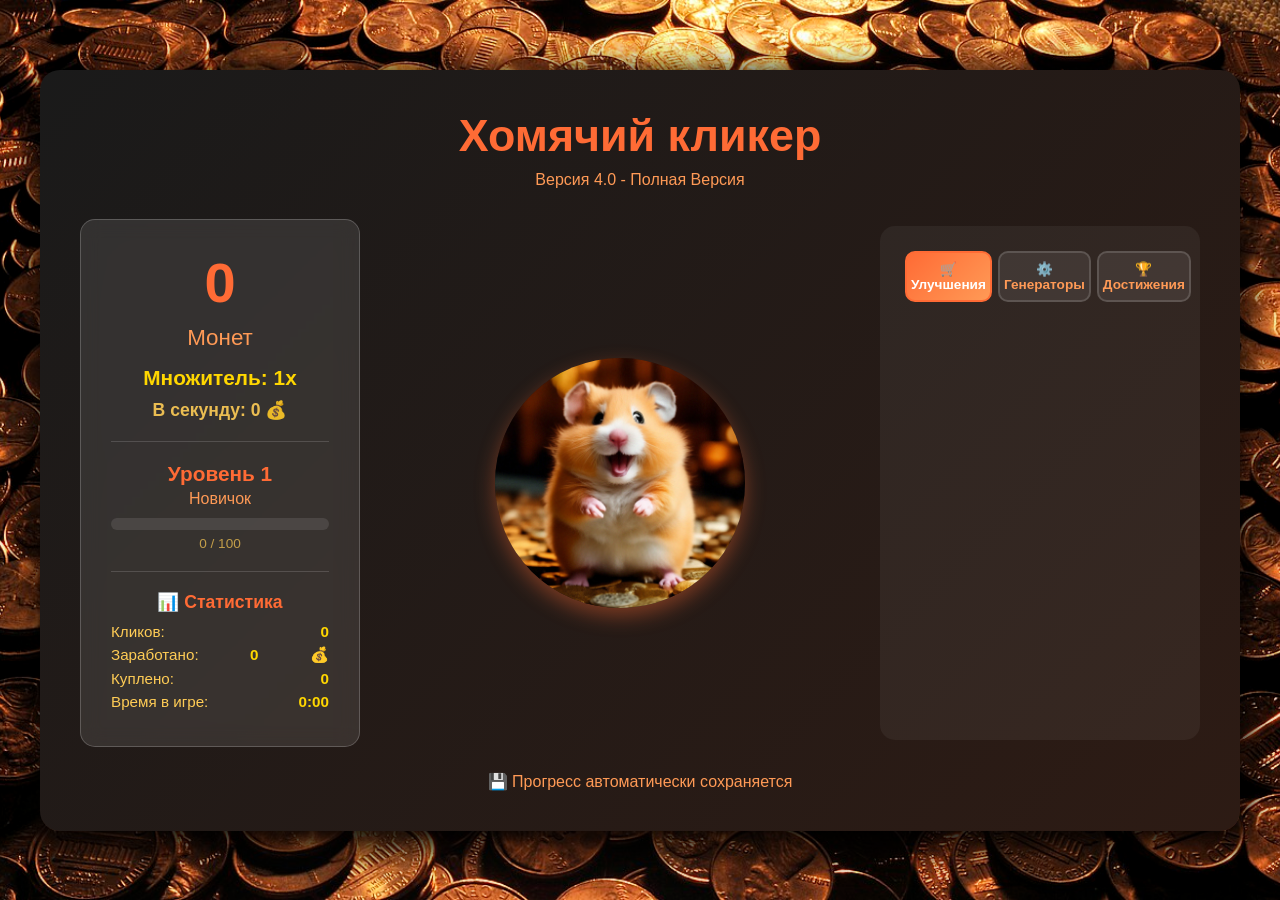
==== commit 59825f69: "Merge pull request #4 from Alexander-Osyanin/ClickerTeam4 Clicker team4" ====
--- a/index.html
+++ b/index.html
@@ -3,7 +3,7 @@
   <head>
     <meta charset="UTF-8" />
     <meta name="viewport" content="width=device-width, initial-scale=1.0" />
-    <title>HamsterClicker v3.0</title>
+    <title>HamsterClicker v4.0</title>
     <link rel="stylesheet" href="style/global.css" />
     <link rel="stylesheet" href="style/text.css" />
     <link rel="stylesheet" href="style/components.css" />
@@ -11,25 +11,45 @@
   <body>
     <div class="container">
       <h1>Хомячий кликер</h1>
-      <div class="version">Версия 3.0 - Пассивный Доход</div>
+      <div class="version">Версия 4.0 - Полная Версия</div>
 
       <div class="game-layout">
-        <!-- Колонка 1: Статистика -->
+        <!-- Колонка 1: Статистика + Уровень -->
         <div class="stats">
           <div class="coins" id="coins">0</div>
           <div class="label">Монет</div>
           <div class="multiplier">Множитель: <span id="multiplier">1</span>x</div>
           <div class="passive-income">В секунду: <span id="coinsPerSec">0</span> 💰</div>
+
+          <div class="level-block">
+            <div class="level-title">Уровень <span id="level">1</span></div>
+            <div class="level-name" id="levelName">Новичок</div>
+            <div class="progress-bar-wrap">
+              <div class="progress-bar" id="progressBar"></div>
+            </div>
+            <div class="progress-label">
+              <span id="progressCurrent">0</span> / <span id="progressNext">100</span>
+            </div>
+          </div>
+
+          <div class="stats-block">
+            <div class="stats-title">📊 Статистика</div>
+            <div class="stats-row">Кликов: <span id="totalClicks">0</span></div>
+            <div class="stats-row">Заработано: <span id="totalEarned">0</span> 💰</div>
+            <div class="stats-row">Куплено: <span id="totalPurchases">0</span></div>
+            <div class="stats-row">Время в игре: <span id="playTime">0:00</span></div>
+          </div>
         </div>
 
         <!-- Колонка 2: Кнопка клика -->
         <button class="click-button" id="clickBtn"></button>
 
-        <!-- Колонка 3: Единый магазин с табами -->
+        <!-- Колонка 3: Магазин + Достижения -->
         <div class="shop">
           <div class="shop-tabs">
             <button class="shop-tab active" id="tab-upgrades">🛒 Улучшения</button>
             <button class="shop-tab" id="tab-generators">⚙️ Генераторы</button>
+            <button class="shop-tab" id="tab-achievements">🏆 Достижения</button>
           </div>
 
           <div class="shop-panel" id="panel-upgrades">
@@ -39,6 +59,10 @@
           <div class="shop-panel hidden" id="panel-generators">
             <div class="shop-items" id="generatorItems"></div>
           </div>
+
+          <div class="shop-panel hidden" id="panel-achievements">
+            <div class="shop-items" id="achievementItems"></div>
+          </div>
         </div>
       </div>
 
--- a/style/global.css
+++ b/style/global.css
@@ -41,3 +41,46 @@
     transform: translateY(-100px);
   }
 }
+
+/* Уведомление о разблокировке достижения */
+.achievement-notification {
+  position: fixed;
+  bottom: 30px;
+  right: 30px;
+  background: linear-gradient(135deg, #2d1b14 0%, #1a1a1a 100%);
+  border: 2px solid #ffd700;
+  border-radius: 14px;
+  padding: 16px 22px;
+  display: flex;
+  flex-direction: column;
+  gap: 4px;
+  z-index: 2000;
+  box-shadow: 0 6px 24px rgba(0, 0, 0, 0.7);
+  animation: notifIn 0.4s ease;
+}
+
+.notif-title {
+  color: #ffd700;
+  font-size: 0.9em;
+  font-weight: bold;
+}
+
+.notif-name {
+  color: #ff9a56;
+  font-size: 1.1em;
+  font-weight: bold;
+}
+
+.notif-hide {
+  animation: notifOut 0.5s ease forwards;
+}
+
+@keyframes notifIn {
+  from { opacity: 0; transform: translateX(60px); }
+  to   { opacity: 1; transform: translateX(0);    }
+}
+
+@keyframes notifOut {
+  from { opacity: 1; transform: translateX(0);    }
+  to   { opacity: 0; transform: translateX(60px); }
+}
--- a/style/components.css
+++ b/style/components.css
@@ -39,6 +39,77 @@
   margin-top: 10px;
   font-weight: bold;
   opacity: 0.9;
+}
+
+/* Блок уровня */
+.level-block {
+  margin-top: 20px;
+  padding-top: 20px;
+  border-top: 1px solid rgba(255, 255, 255, 0.15);
+}
+
+.level-title {
+  color: #ff6b35;
+  font-size: 1.3em;
+  font-weight: bold;
+  margin-bottom: 4px;
+}
+
+.level-name {
+  color: #ff9a56;
+  font-size: 1em;
+  margin-bottom: 10px;
+}
+
+/* Прогресс-бар */
+.progress-bar-wrap {
+  background: rgba(255, 255, 255, 0.1);
+  border-radius: 8px;
+  height: 12px;
+  overflow: hidden;
+  margin-bottom: 6px;
+}
+
+.progress-bar {
+  height: 100%;
+  width: 0%;
+  background: linear-gradient(90deg, #ff6b35 0%, #ff9a56 100%);
+  border-radius: 8px;
+  transition: width 0.4s ease;
+}
+
+.progress-label {
+  color: rgba(255, 205, 86, 0.7);
+  font-size: 0.85em;
+}
+
+/* Расширенная статистика */
+.stats-block {
+  margin-top: 20px;
+  padding-top: 20px;
+  border-top: 1px solid rgba(255, 255, 255, 0.15);
+  text-align: left;
+}
+
+.stats-title {
+  color: #ff6b35;
+  font-size: 1.1em;
+  font-weight: bold;
+  margin-bottom: 10px;
+  text-align: center;
+}
+
+.stats-row {
+  color: #ffcd56;
+  font-size: 0.95em;
+  margin-bottom: 6px;
+  display: flex;
+  justify-content: space-between;
+}
+
+.stats-row span {
+  color: #ffd700;
+  font-weight: bold;
 }
 
 /* Главная кнопка клика */
@@ -81,7 +152,7 @@
 /* Табы переключения разделов магазина */
 .shop-tabs {
   display: flex;
-  gap: 8px;
+  gap: 6px;
   margin-bottom: 20px;
 }
 
@@ -90,9 +161,9 @@
   background: rgba(255, 255, 255, 0.08);
   border: 2px solid rgba(255, 255, 255, 0.15);
   border-radius: 10px;
-  padding: 10px 8px;
+  padding: 8px 4px;
   color: #ff9a56;
-  font-size: 1em;
+  font-size: 0.85em;
   font-weight: bold;
   cursor: pointer;
   transition: all 0.2s ease;
@@ -164,6 +235,21 @@
   transform: translateX(5px);
 }
 
+/* Достижение — выполненное */
+.achievement-item.unlocked {
+  border-color: rgba(255, 215, 0, 0.6);
+  background: rgba(255, 215, 0, 0.08);
+}
+
+/* Достижение — заблокированное */
+.achievement-item.locked {
+  opacity: 0.45;
+}
+
+.achievement-item.locked:hover {
+  transform: none;
+}
+
 /* Информация об улучшении */
 .shop-item-info {
   margin-bottom: 12px;
@@ -234,6 +320,24 @@
   box-shadow: none;
 }
 
+/* Карточка достижения */
+.achievement-desc {
+  color: #ffcd56;
+  font-size: 0.95em;
+  margin-top: 4px;
+}
+
+.achievement-status {
+  margin-top: 10px;
+  font-size: 0.9em;
+  font-weight: bold;
+  color: rgba(255, 255, 255, 0.4);
+}
+
+.achievement-item.unlocked .achievement-status {
+  color: #ffd700;
+}
+
 /* Футер */
 .footer {
   text-align: center;
